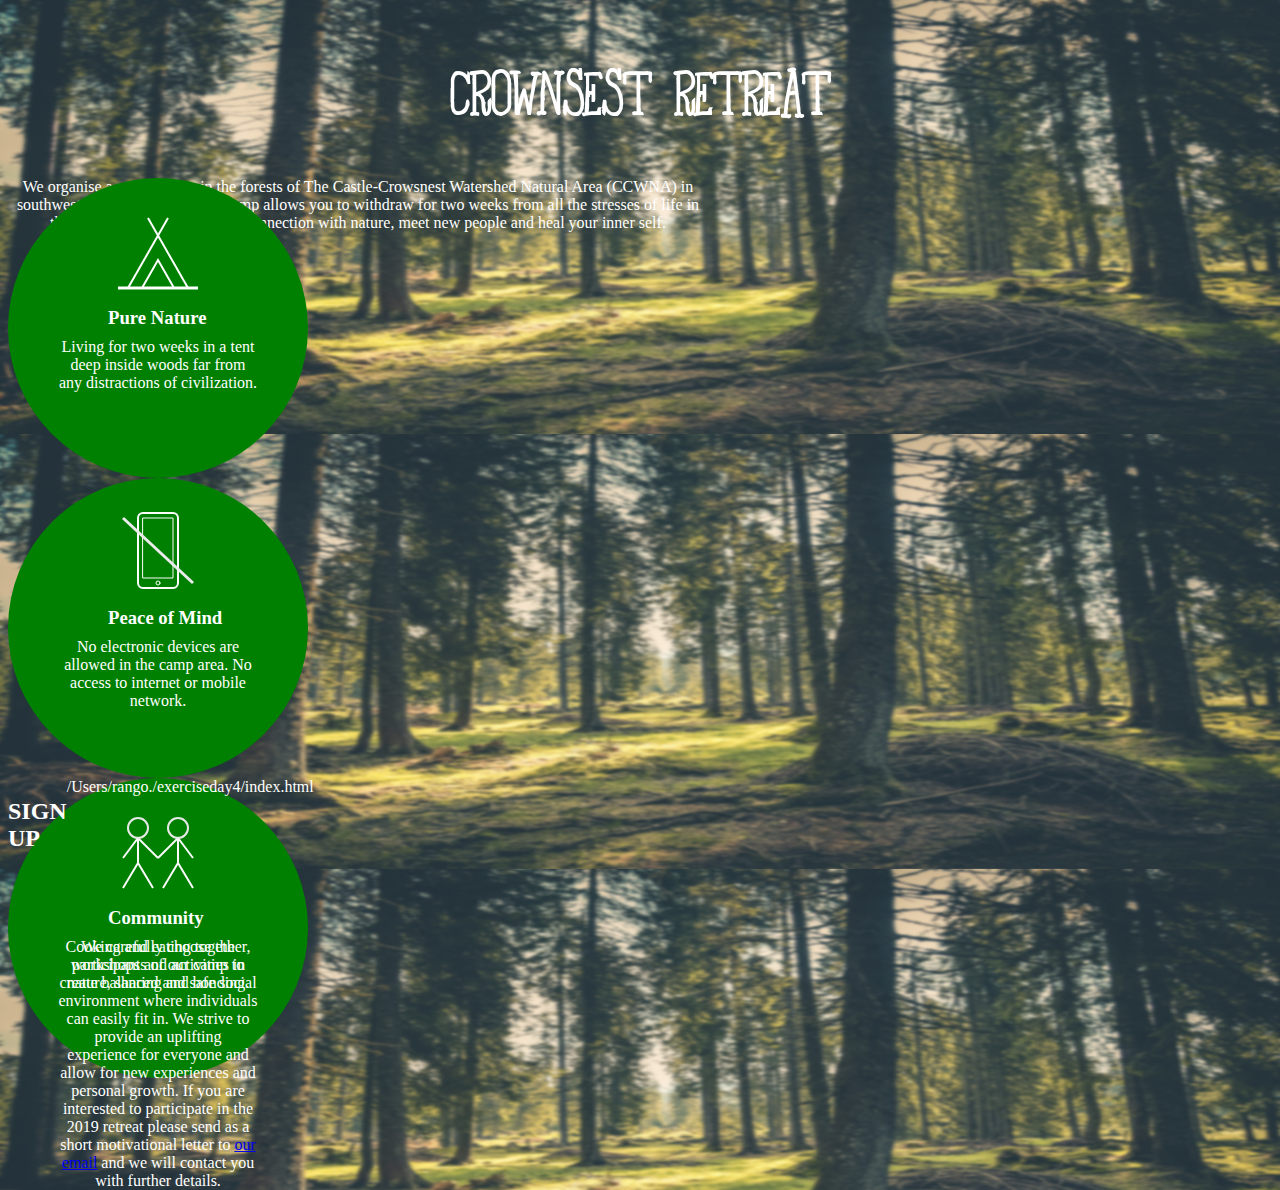
==== retreat-main/index.html @ 92823b5f "Initial commit" ====
<!DOCTYPE html>
<html lang="en">
  <head>
    <meta charset="UTF-8" />
    <meta name="viewport" content="width=device-width, initial-scale=1.0" />
    <title>Crownsest Retreat</title>
    <link rel="stylesheet" href="style.css" />
  
  </head>
  <body>
    <h1>CROWNSEST RETREAT</h1>
    <p>
      We organise a retreat camp in the forests of The Castle-Crowsnest
      Watershed Natural Area (CCWNA) in southwest Alberta, Canada. The camp
      allows you to withdraw for two weeks from all the stresses of life in the
      city and enjoy an intimate connection with nature, meet new people and
      heal your inner self.
    </p>

    <section class="benefit">
      <img src="/graphics/tent.svg" alt="tent">
      <h3>Pure Nature</h3>
      <p>
        Living for two weeks in a tent deep inside woods far from any
        distractions of civilization.
      </p>
    </section>
    <section class="benefit">
      <img src="graphics/cell.svg" alt="cell">
      <h3>Peace of Mind</h3>
      <p>
        No electronic devices are allowed in the camp area. No access to
        internet or mobile network.
      </p>
    </section>
    <section class="benefit">
      <img src="graphics/community.svg" alt="community">
      <h3>Community</h3>
      <p>
        Cooking and eating together, workshops and activities in nature, sharing
        and bonding.
      </p>
 

  </div>

    <footer>
      <h2>SIGN UP</h2>
      <p>We carefully choose the participants of our camp to create balanced and safe social environment where individuals can easily fit in. We strive to provide an uplifting experience for everyone and allow for new experiences and personal growth.

      If you are interested to participate in the 2019 retreat please send as a short motivational letter to <a href="application@crownswest-retreat.org">our email</a> and we will contact you with further details. 
      </p>
    </footer>
  </body>
</html>
/Users/rango./exerciseday4/index.html
---- retreat-main/style.css ----
@font-face {
  font-family: "FromtheWoods";
  src: url("/graphics/FromtheWoods-Regular.woff2");
  font-weight: 300;
  font-style: normal;
}

body {
  background-image: url("/graphics/bg.jpg");
  background-size: 100% 40%;
  background-repeat: repeat-y;
  color: white;
}

h1 {
  font-family: "FromtheWoods", serif;
  text-align: center;
  font-size: 70px;
}

p {
  text-align: center;
  width: 700px;
  margin: auto;
}

.benefit {
  background-color: green;
  display: flex;
  position: relative;
  width: 300px;
  height: 300px;
  border-radius: 50%;
}

.benefit img,
h3,
p {
  position: absolute;
}

.benefit img {
  top: 20px;
  left: 100px;
  right: 100px;
}

.benefit h3 {
  top: 110px;
  left: 100px;
  right: 100px;
  width: 120px;
}

.benefit p {
  width: 200px;
  top: 160px;
  right: 50px;
  left: 50px;
}
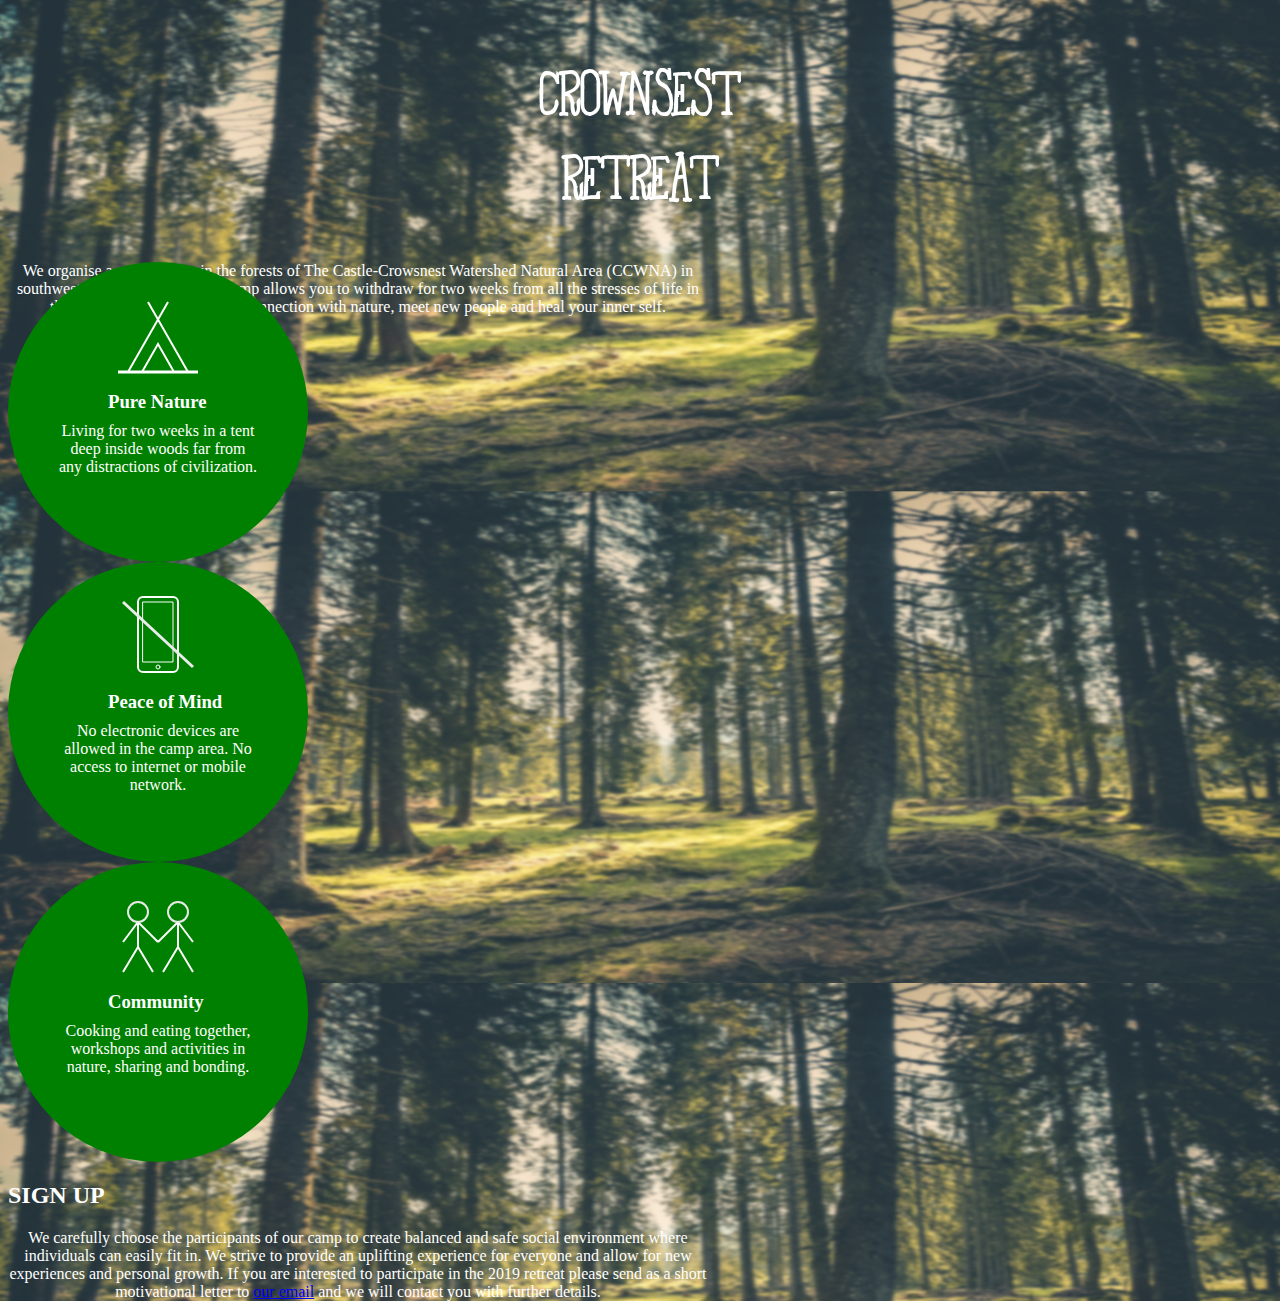
==== commit 6450d6c7: "Create circle but error with position" ====
--- a/retreat-main/index.html
+++ b/retreat-main/index.html
@@ -8,7 +8,7 @@
   
   </head>
   <body>
-    <h1>CROWNSEST RETREAT</h1>
+    <h1>CROWNSEST</br>RETREAT</h1>
     <p>
       We organise a retreat camp in the forests of The Castle-Crowsnest
       Watershed Natural Area (CCWNA) in southwest Alberta, Canada. The camp
@@ -17,6 +17,7 @@
       heal your inner self.
     </p>
 
+    <div class="container">
     <section class="benefit">
       <img src="/graphics/tent.svg" alt="tent">
       <h3>Pure Nature</h3>
@@ -40,9 +41,10 @@
         Cooking and eating together, workshops and activities in nature, sharing
         and bonding.
       </p>
+    </div>
  
 
-  </div>
+
 
     <footer>
       <h2>SIGN UP</h2>
@@ -53,4 +55,3 @@
     </footer>
   </body>
 </html>
-/Users/rango./exerciseday4/index.html--- a/retreat-main/style.css
+++ b/retreat-main/style.css
@@ -26,7 +26,6 @@
 
 .benefit {
   background-color: green;
-  display: flex;
   position: relative;
   width: 300px;
   height: 300px;
@@ -57,4 +56,5 @@
   top: 160px;
   right: 50px;
   left: 50px;
+  text-align: center;
 }
